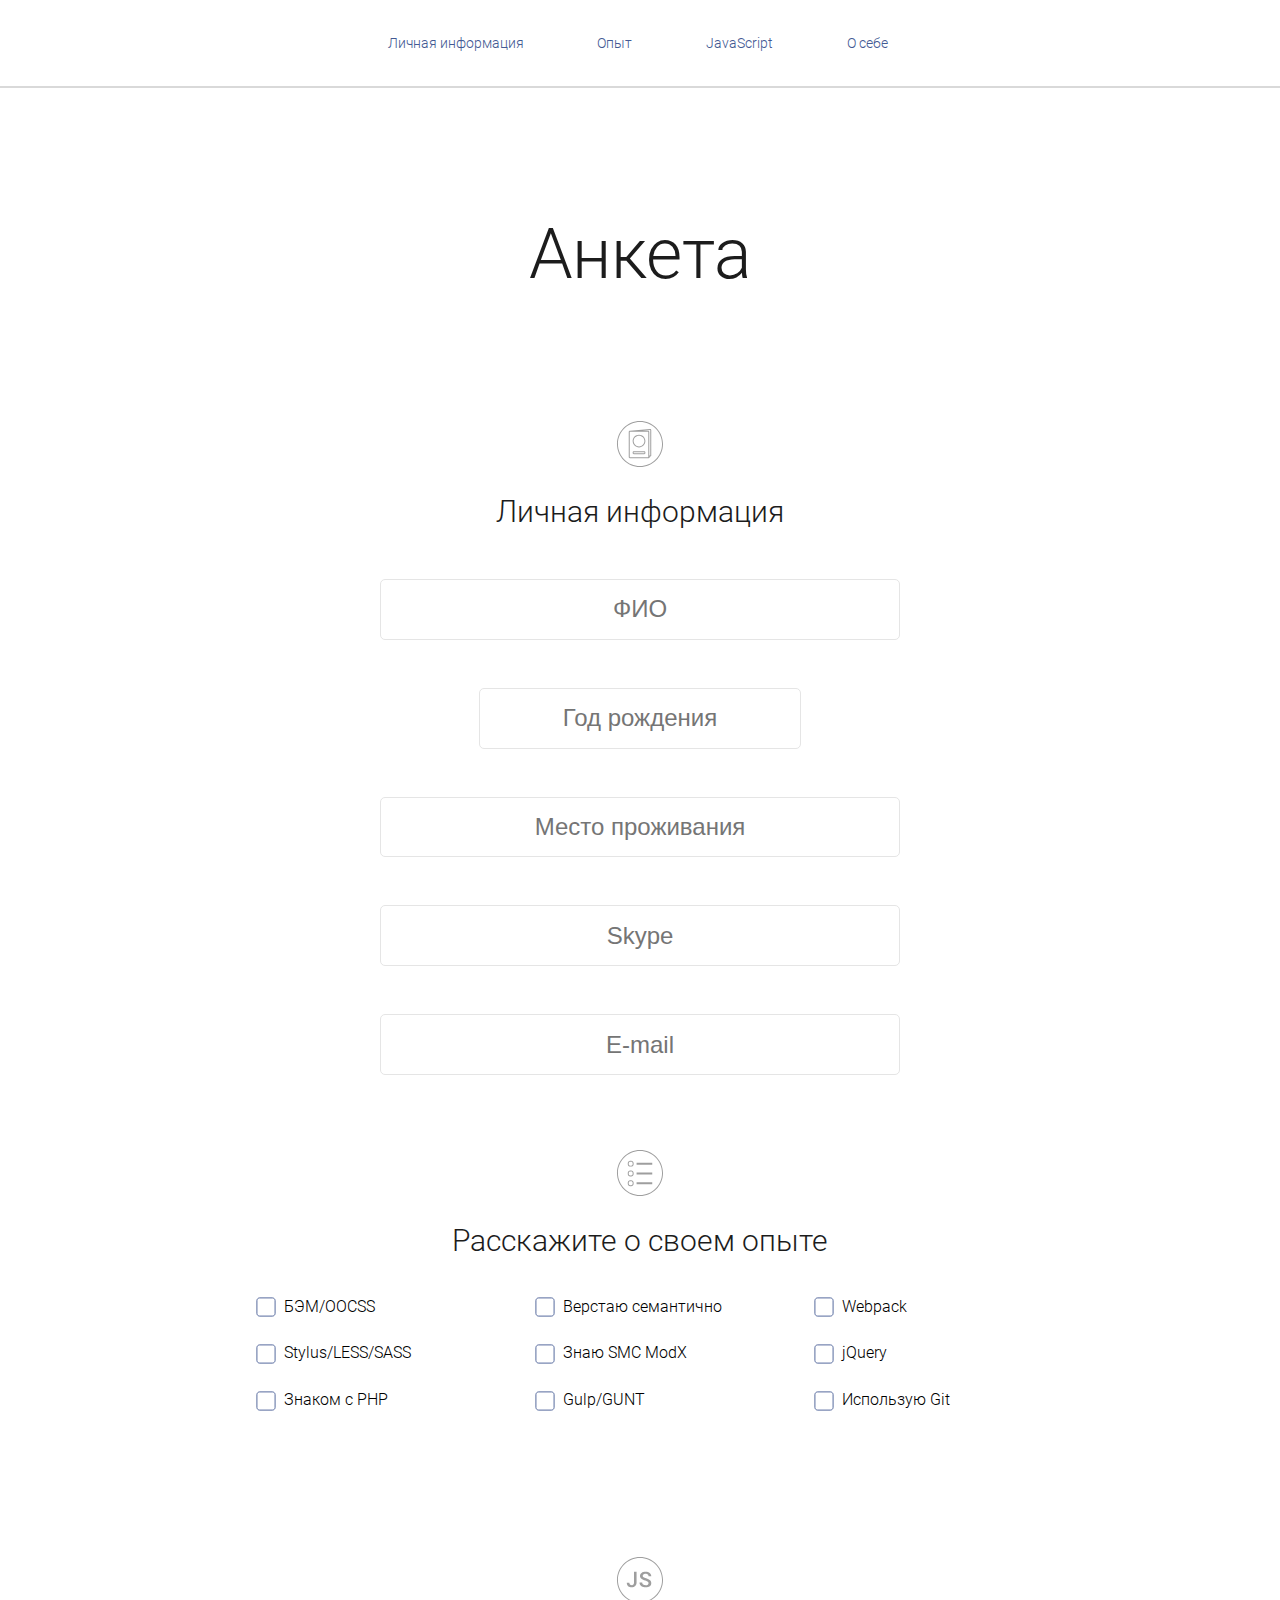
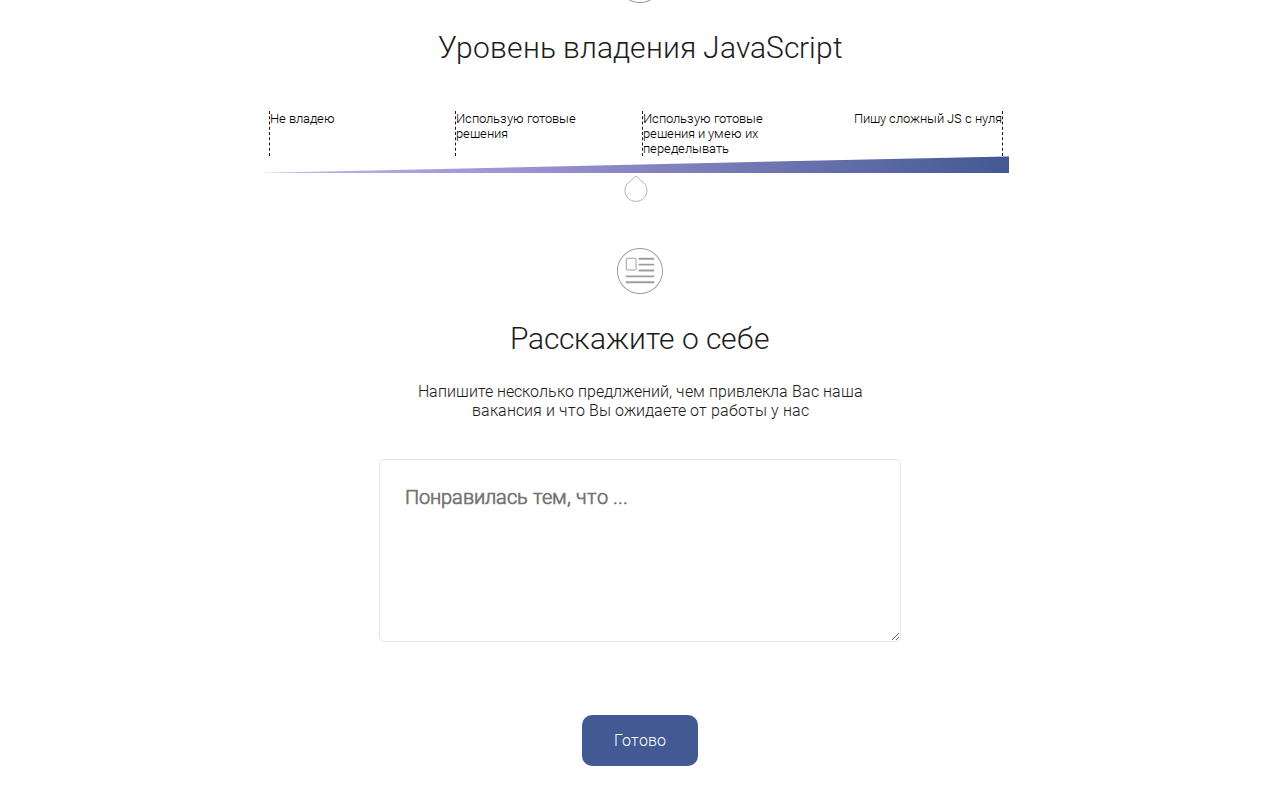
==== index.html @ e7d414ba "Rename indexOne.html to index.html" ====
<!--Автор файла - Гречишников Олег - mail:"golegni@yandtx.ru"--> <!DOCTYPE html>
<html lang="en">
<head>
    <meta charset="UTF-8">
    <meta http-equiv="X-UA-Compatible" content="IE=edge">
    <meta name="viewport" content="width=device-width, initial-scale=1.0">
    <title>Grechishnikov</title>
    <link rel="icon" href="favicon.png" type="image/png">
    <link rel="stylesheet" href="styleOne.css">
</head>
<body>
    <header class="header"><a id="top"></a>
        <nav class="header_nav">
            <div class="hiddNav" id="hiddNav">
                <ul class="nav_ul" id="navUl">
                    <li class="ul_item"><a href="#personal">Личная информация</a></li>
                    <li class="ul_item"><a href="#exp">Опыт</a></li>
                    <li class="ul_item"><a href="#js">JavaScript</a></li>
                    <li class="ul_item"><a href="#about">О себе</a></li>
                </ul>
            </div>
        </nav>
        <div class="sandwich" id="sandwich">
            <div class="b1"></div>
            <div class="b1"></div>
            <div class="b1"></div>
        </div>
    </header>
    <div class="line"></div>
    <div class="showMenu" id="showMenu">
        <ul class="nav_ulm" id="navUlm">
            <li class="ul_item"><a href="#top">Личная информация</a></li>
            <li class="ul_item"><a href="#exp">Опыт</a></li>
            <li class="ul_item"><a href="#js">JavaScript</a></li>
            <li class="ul_item"><a href="#about">О себе</a></li>
        </ul>
    </div>
    <main class="main">
        <h1 class="title">Анкета</h1>
        <a id="personal"></a>
        <div class="iconA"></div>
        <form class="personal" name="persl" id="pesl" action="" method="">
            <h2 class="text_h2">Личная информация</h2>
            <input type="name" name="fio" id="fio" class="form_inp name" placeholder="ФИО" required><br>
            <label class="date_gruop" id="dateGruop">
                <input type="text" name="falsdatWB" id="falsdatWB" class="form_inp date false" placeholder="Год рождения" required>
                <input type="date" name="datWB" id="datWB" class="form_inp date" placeholder="02.01.1990" required hidden>
            </label><br>    
            <input type="text" name="place" id="place" class="form_inp place" placeholder="Место проживания" required><br>
            <input type="text" name="skype" id="skype" class="form_inp skype" placeholder="Skype" required><br>
            <input type="email" name="mail" id="mail" class="form_inp email" placeholder="E-mail" required><br>
            <a id="exp"></a>
            <div class="Shape"></div>
            <h2 class="text_h2">Расскажите о своем опыте</h2>
            <div class="tell_exp">
                <div class="BEM check">
                    <label class="checkbox_grup">
                        <input type="checkbox" class="checkbox" name="bem" value="b1" checked>
                            <span class="checkbox_text">БЭМ/OOCSS</span> 
                    </label><br>
                    <label class="checkbox_grup">
                        <input type="checkbox" class="checkbox" name="stl" value="b2" checked>
                            <span class="checkbox_text">Stylus/LESS/SASS</span> 
                    </label><br>
                    <label class="checkbox_grup">
                        <input type="checkbox" class="checkbox" name="php" value="b3" checked>
                            <span class="checkbox_text">Знаком с PHP</span> 
                    </label><br>        
                </div>
                <div class="semant check">
                    <label class="checkbox_grup">
                        <input type="checkbox" class="checkbox" name="sem" value="s1" checked>
                            <span class="checkbox_text">Верстаю семантично</span> 
                    </label><br>
                    <label class="checkbox_grup">
                        <input type="checkbox" class="checkbox" name="smc" value="s2" checked>
                            <span class="checkbox_text">Знаю SMC ModX</span> 
                    </label><br>
                    <label class="checkbox_grup">
                        <input type="checkbox" class="checkbox" name="gulp" value="s3" checked>
                            <span class="checkbox_text">Gulp/GUNT</span> 
                    </label><br>  
                </div>
                <div class="webpack check">
                    <label class="checkbox_grup">
                        <input type="checkbox" class="checkbox" name="wp" value="w1" checked>
                            <span class="checkbox_text">Webpack</span> 
                    </label><br>
                    <label class="checkbox_grup">
                        <input type="checkbox" class="checkbox" name="jq" value="w2" checked>
                            <span class="checkbox_text">jQuery</span> 
                    </label><br>
                    <label class="checkbox_grup">
                        <input type="checkbox" class="checkbox" name="git" value="w3" checked>
                            <span class="checkbox_text">Использую Git</span> 
                    </label><br>
                </div>
            </div>
            <a id="js"></a>
            <div class="iconJs"></div>
            <h2 class="text_h2">Уровень владения JavaScript</h2>
            <div class="range">
                <ul class="renge_ul">
                    <li class="renge_item not">Не владею</li>
                    <li class="renge_item us">Использую готовые решения</li>
                    <li class="renge_item remak">Использую готовые решения и умею их переделывать</li>
                    <li class="renge_item total">Пишу сложный JS с нуля</li>
                </ul>
                <div class="range_line">
                    <input type="range" class="renge_input" name="renge1" id="renge21" min="0" max="100">
                    <div class="shadou"></div>
                </div>
            </div>
            <a id="about"></a>
            <div class="iconOp"></div>
            <h2 class="text_h2">Расскажите о себе</h2>
            <p class="text_p">Напишите несколько предлжений, чем привлекла Вас наша вакансия и что Вы ожидаете от работы 
                у нас</p>
            <p class="textarea"><textarea name="about" placeholder="Понравилась тем, что ..."></textarea></p>
            <button type="submit" class="button">Готово</button>
        </form>
        <div class="button_top" id="buttTop" hidden><a href="#top" class="but_top"></a></div>
    </main>
    <script src="js.js"></script>
</body>
</html>
---- styleOne.css ----
/*Автор файла - Гречишников Олег - mail:"golegni@yandtx.ru"*/
* {box-sizing: border-box; margin: 0; padding: 0;}
@font-face {
    font-family:Roboto ;
    src: url("family/Roboto-Medium.ttf");
    font-style: bold;
}
@font-face {
    font-family: Roboto;
    src: url("family/Roboto-Light.ttf");
    font-style: normal;
}

body {max-width: 120rem; font-family: Roboto; font-style: normal;}
    .header{max-width: 48rem; margin: 2.2rem auto;}
        .header_nav {width: 100%; display: flex;}
            .hiddNav {width: 36.125rem; margin: auto; display: block;}
                .nav_ul {
                    display: flex;
                    list-style-type: none;
                    font-size: 0.875rem;
                    font-weight: 300;
                }
                    .ul_item {margin: auto 2.3rem;}
                        .ul_item a {text-decoration: none; color: #435993;}
                        .ul_item a:hover {color: #1c1c1c;}
                        .ul_item a:active{color: #1c1c1c;}
        .sandwich {display: none; width: 29px; height: 30px; padding-top: 1px;}
                .b1 {
                    width: 23px;
                    height: 3px;
                    background-color: #435993;
                    margin: 5px auto;
                }
                .sandwich:hover {background-color: #e3e1e1;}
    .line {
        display: block; 
        width: 100%; 
        height: 2px; 
        background: #d9d9d9;
    }
            .showMenu {display: none;}
    .main {max-width: 48rem; margin: 2.2rem auto;}
        .title {
            text-align: center;
            margin: 7.8rem 0;
            font-size: 4.38rem;
            font-weight: 250;
            color: #1c1c1c;
        }
        .iconA {
            width: 3rem;
            height: 3rem;
            margin: 0 auto;
            background-image: url("svg/iconA.svg");
            background-repeat: no-repeat;
            background-size: contain;
        }
        .personal {
            max-width: 48rem;
            text-align: center;
            margin: auto;
        }
            .text_h2 {
                text-align: center;
                margin: 1.625rem 0;
                font-size: 1.875rem;
                font-weight: 300;
                color: #1c1c1c;
            }
            .form_inp {
                -webkit-appearance: none;
                -moz-appearance: none;
                height: 3.8rem;
                width: 32.56rem;
                text-align: center;
                font-size: 1.5rem;
                font-weight: 400;
                color: #c8c8c8;
                border: 1px solid #e5e5e5;
                border-radius: 5px;
                margin: 1.5rem auto;
            } 
            .email {margin-bottom: 4.6rem;}
                .false{
                    background-image: url("svg/check.svg");
                    background-repeat: no-repeat;
                    background-position: right 21px center;
                }
                .date {max-width: 20.125rem;}

            .form_inp:hover {border: 2px solid #435993; cursor: pointer;}
            .form_inp:focus {border: 2px solid #435993; background-color: #435993; color: #fff;}
            .Shape {
                width: 3rem;
                height: 3rem;
                margin: 0 auto;
                background-image: url("svg/Shape 7.svg");
                background-repeat: no-repeat;
                background-size: contain;
            }
            .tell_exp {
                max-width: 48rem;
                margin: 1.625rem 0 8.3rem;
                display: flex;
                flex-wrap: wrap;
                justify-content: space-between;
            }
                .check {
                    text-align: left;
                    width: 13.125rem;
                    margin-right: 4.3rem;
                }
                .check:last-child {margin-right: 0;}
                    .checkbox_grup {
                        display: inline-block; 
                        margin: 0.81rem 0; 
                        font-size: 1rem; 
                        font-weight: 300;
                        color: black;
                    }
                    .checkbox:checked ~ .checkbox_text::before {
                        background-image: url("svg/checkbox2.svg");
                    }
                    .checkbox_text::before {
                        content: "";
                        display: inline-block;
                        vertical-align: middle;
                        margin-right: 8px;
                        width: 20px;
                        height: 20px;
                        background-image: url("svg/checkbox1.svg");
                        background-repeat: no-repeat;
                        background-position: center center;
                        background-size: 20px;
                    }
                    .checkbox {
                        position: absolute;
                        clip: rect(1px, 1px, 1px, 1px);
                        height: 1px;
                        width: 1px; 
                    }
        .iconJs {
            width: 3rem;
            height: 3rem;
            margin: 0 auto ;
            background-image: url("svg/iconJs.svg");
            background-repeat: no-repeat;
            background-size: contain; 
        }
        .range {max-width: 99%; margin: 2.85rem 0 4.4rem;}
            .renge_ul {
                display: flex;
                justify-content: space-around;
                list-style-type: none;
                font-size: 0.8125rem;
                font-weight: 300;
                width: 98%;
                margin: auto;
            }
                .renge_item {
                    width: 10.94rem;
                    text-align: left;
                    border-left: 1px dashed #1c1c1c;
                }
                .renge_item:last-child {text-align: right; border-right: 1px dashed #1c1c1c; border-left: none;}
            .range_line {position: relative;}
                input[type=range] {
                    width: 98%;
                    height: 17px;
                    -webkit-appearance: none;
                    -moz-appearance: none;
                    appearance: none;
                    background-image: linear-gradient(90deg, #cbb1f1 0%, #435993 100%);
                    
                }
                input[type=range]::-moz-range-thumb {
                    -moz-appearance: none;
                    appearance: none;
                    height: 75px;
                    width: 24px;
                    background: transparent;
                    background-image: url("svg/slider.svg");
                    background-repeat: no-repeat;
                    background-size: contain; 
                    border: none;
                }
                input[type=range]::-webkit-slider-thumb {
                    -webkit-appearance: none;
                    appearance: none;
                    height: 75px;
                    width: 24px;
                    background: transparent;
                    background-image: url("svg/slider.svg");
                    background-repeat: no-repeat;
                    background-size: contain; 
                    border: none;
                }
                input[type=range]::-ms-thumb {
                    -webkit-appearance: none;
                    appearance: none;
                    height: 75px;
                    width: 24px;
                    background: transparent;
                    background-image: url("svg/slider.svg");
                    background-repeat: no-repeat;
                    background-size: contain; 
                    border: none;  
                }
                .shadou{
                    position: absolute;
                    top: 0;
                    width: 0;
                    height: 0;
                    border-top: 1.09rem solid #fff; 
                    border-right: 48rem solid transparent;
                }
        .iconOp {
            width: 3rem;
            height: 3rem;
            margin: 0 auto;
            background-image: url("svg/iconOp.svg");
            background-repeat: no-repeat;
            background-size: contain; 
        }
        .text_p {
            display: inline-block;
            max-width: 30.75rem;
            font-size: 1rem;
            font-weight: 300;
            color: #1c1c1c;
            margin-bottom: 2.44rem;
        }
        .textarea textarea{
            font-size: 1.25rem;
            font-weight: 600;
            font-family: "Roboto";
            color: #c8c8c8;
            padding: 1.57rem;
            margin-bottom: 4.31rem;
            border: 1px solid #e5e5e5;
            border-radius: 5px;
            width: 32.6rem;
            height: 11.4rem;
        }
        .button {
            width: 7.25rem;
            height: 3.19rem;
            background-color: #435993;
            border-radius: 10px;
            border: none;
            color: #fff;
            font-size: 1rem;
            font-weight: 300;
            font-family: "Roboto";
        }
        .button:hover {outline: 2px solid #435993;}
        .button_top {position: fixed; right: 1.5rem; bottom: 3.5rem;}
        .but_top {
            display: block;
            width: 3rem;
            height: 3rem;
            background-image: url("svg/arrowTop.svg");
            background-repeat: no-repeat;
            background-size: 3rem;
            background-position: center; 
        }
        .but_top:hover {width: 3.2rem; height: 3.2rem; background-size: 3.2rem;}
@media (max-width: 768px) {
    .hiddNav {display: none;}
    .sandwich {display: block; position: absolute; right: 2%; top: 3%;}
    .nav_ulm {
        list-style-type: none;
        width: 12rem;
        background-color: #d9d9d9;
        position: fixed;
        top: 7.5rem;
        right: 2%;
        text-align: center;
        padding: 1rem 0;
        border-radius: 5px;
        font-size: 1.1rem;
    }
    .ul_item {margin: 1rem auto; font-size: 1rem;}
    .check {margin: 0 auto;}
    .check:last-child{margin: 0 auto;}
}
@media (max-width: 576px) {
    .form_inp {
        width: 19.4rem;
        height: 2.3rem;
        font-size: 0.9rem;
    }
    .renge_ul {font-size: 0.68rem;}
    .textarea textarea {
        font-size: 1rem;
        width: 19.6rem;
        height: 19.6rem;
    }
}
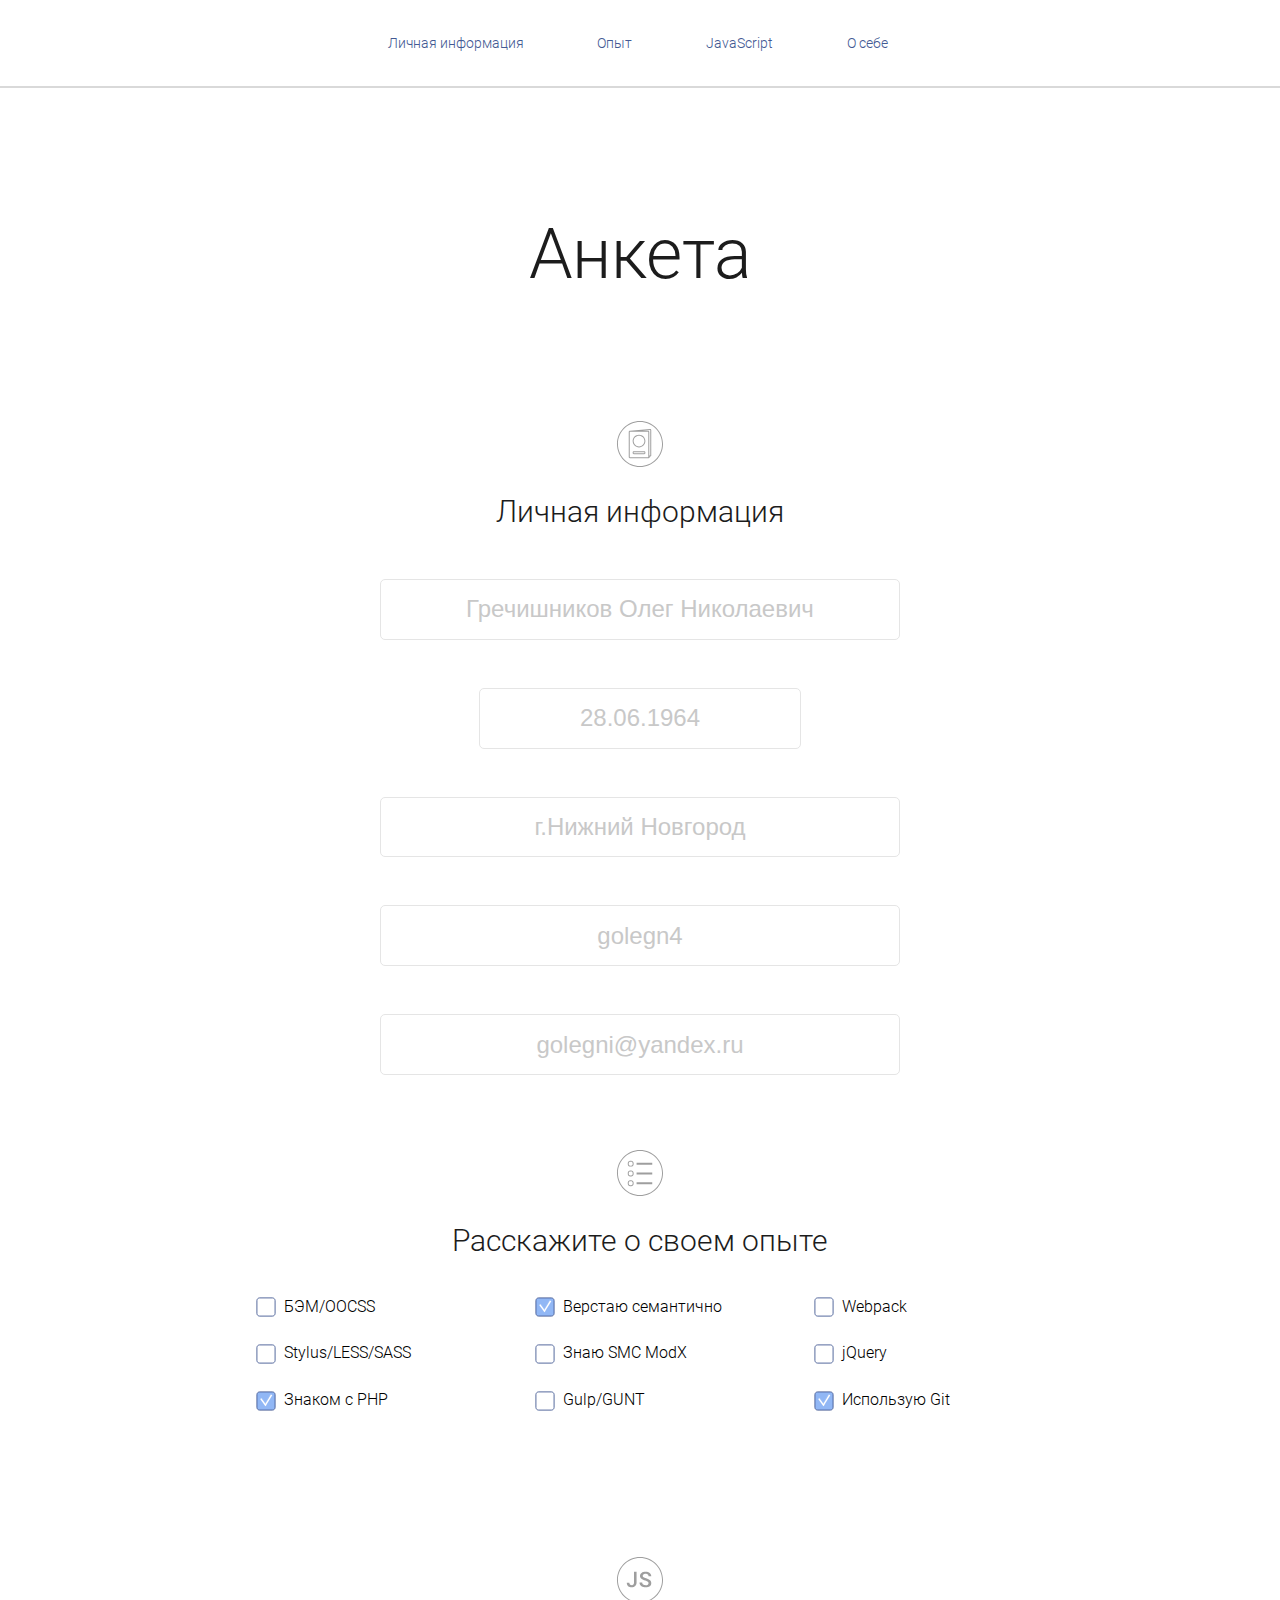
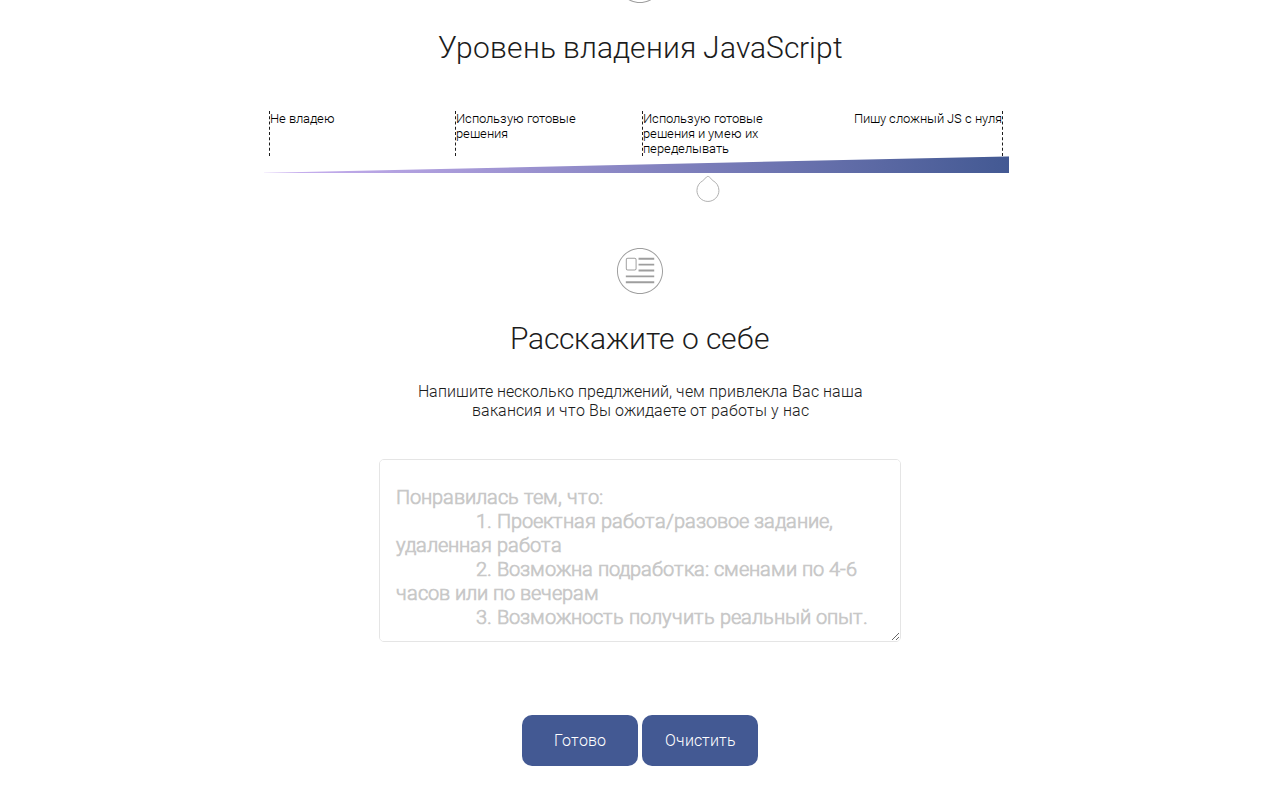
==== commit 27c827a5: "Добавил свои данные в акету и переименовал indexOne.html в index.html" ====
--- a/index.html
+++ b/index.html
@@ -41,14 +41,14 @@
         <div class="iconA"></div>
         <form class="personal" name="persl" id="pesl" action="" method="">
             <h2 class="text_h2">Личная информация</h2>
-            <input type="name" name="fio" id="fio" class="form_inp name" placeholder="ФИО" required><br>
+            <input type="name" name="fio" id="fio" class="form_inp name" placeholder="ФИО" value="Гречишников Олег Николаевич" required><br>
             <label class="date_gruop" id="dateGruop">
-                <input type="text" name="falsdatWB" id="falsdatWB" class="form_inp date false" placeholder="Год рождения" required>
-                <input type="date" name="datWB" id="datWB" class="form_inp date" placeholder="02.01.1990" required hidden>
+                <input type="text" name="falsdatWB" id="falsdatWB" class="form_inp date false" placeholder="Год рождения" value="28.06.1964" required>
+                <input type="date" name="datWB" id="datWB" class="form_inp date" placeholder="28.06.1964" required hidden>
             </label><br>    
-            <input type="text" name="place" id="place" class="form_inp place" placeholder="Место проживания" required><br>
-            <input type="text" name="skype" id="skype" class="form_inp skype" placeholder="Skype" required><br>
-            <input type="email" name="mail" id="mail" class="form_inp email" placeholder="E-mail" required><br>
+            <input type="text" name="place" id="place" class="form_inp place" placeholder="Место проживания" value="г.Нижний Новгород" required><br>
+            <input type="text" name="skype" id="skype" class="form_inp skype" placeholder="Skype" value="golegn4" required><br>
+            <input type="email" name="mail" id="mail" class="form_inp email" placeholder="E-mail" value="golegni@yandex.ru" required><br>
             <a id="exp"></a>
             <div class="Shape"></div>
             <h2 class="text_h2">Расскажите о своем опыте</h2>
@@ -63,13 +63,13 @@
                             <span class="checkbox_text">Stylus/LESS/SASS</span> 
                     </label><br>
                     <label class="checkbox_grup">
-                        <input type="checkbox" class="checkbox" name="php" value="b3" checked>
+                        <input type="checkbox" class="checkbox" name="php" value="b3">
                             <span class="checkbox_text">Знаком с PHP</span> 
                     </label><br>        
                 </div>
                 <div class="semant check">
                     <label class="checkbox_grup">
-                        <input type="checkbox" class="checkbox" name="sem" value="s1" checked>
+                        <input type="checkbox" class="checkbox" name="sem" value="s1">
                             <span class="checkbox_text">Верстаю семантично</span> 
                     </label><br>
                     <label class="checkbox_grup">
@@ -91,7 +91,7 @@
                             <span class="checkbox_text">jQuery</span> 
                     </label><br>
                     <label class="checkbox_grup">
-                        <input type="checkbox" class="checkbox" name="git" value="w3" checked>
+                        <input type="checkbox" class="checkbox" name="git" value="w3">
                             <span class="checkbox_text">Использую Git</span> 
                     </label><br>
                 </div>
@@ -107,7 +107,7 @@
                     <li class="renge_item total">Пишу сложный JS с нуля</li>
                 </ul>
                 <div class="range_line">
-                    <input type="range" class="renge_input" name="renge1" id="renge21" min="0" max="100">
+                    <input type="range" class="renge_input" name="renge1" id="renge1" min="0" max="100" value="60">
                     <div class="shadou"></div>
                 </div>
             </div>
@@ -116,11 +116,15 @@
             <h2 class="text_h2">Расскажите о себе</h2>
             <p class="text_p">Напишите несколько предлжений, чем привлекла Вас наша вакансия и что Вы ожидаете от работы 
                 у нас</p>
-            <p class="textarea"><textarea name="about" placeholder="Понравилась тем, что ..."></textarea></p>
-            <button type="submit" class="button">Готово</button>
+            <p class="textarea"><textarea name="about" placeholder="Понравилась тем, что ">Понравилась тем, что:
+                1. Проектная работа/разовое задание, удаленная работа
+                2. Возможна подработка: сменами по 4-6 часов или по вечерам
+                3. Возможность получить реальный опыт.
+            </textarea></p>
+            <button type="submit" class="button">Готово</button> <button type="reset" class="button">Очистить</button>
         </form>
         <div class="button_top" id="buttTop" hidden><a href="#top" class="but_top"></a></div>
     </main>
     <script src="js.js"></script>
 </body>
-</html>
+</html>--- a/styleOne.css
+++ b/styleOne.css
@@ -236,7 +236,7 @@
             font-weight: 600;
             font-family: "Roboto";
             color: #c8c8c8;
-            padding: 1.57rem;
+            padding: 1.57rem 1rem;
             margin-bottom: 4.31rem;
             border: 1px solid #e5e5e5;
             border-radius: 5px;
